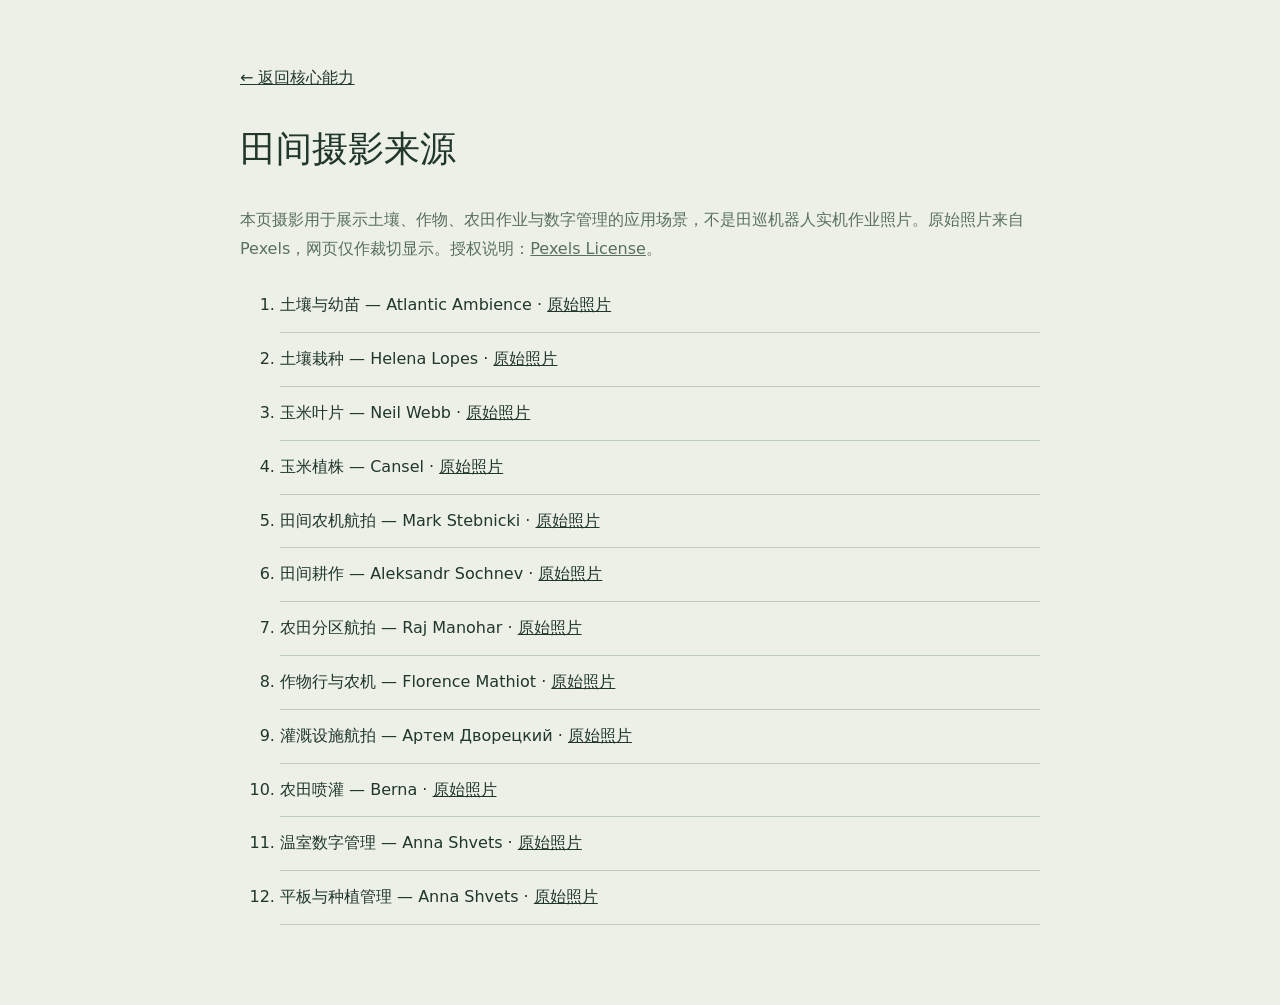
==== media/field/credits.html @ 5a08f679 "Use scroll-driven disassembly and photographic capability choreography" ====
<!doctype html><html lang="zh-CN"><meta charset="utf-8"><meta name="viewport" content="width=device-width,initial-scale=1"><title>田间摄影来源 · 田巡</title><style>body{margin:0;background:#edf0e7;color:#20372a;font:16px/1.8 system-ui,sans-serif}main{max-width:800px;margin:auto;padding:64px 24px}h1{font-size:36px;font-weight:500}a{color:inherit}li{padding:12px 0;border-bottom:1px solid #bccbbb}p{color:#597060}</style><main><a href="../../#features">← 返回核心能力</a><h1>田间摄影来源</h1><p>本页摄影用于展示土壤、作物、农田作业与数字管理的应用场景，不是田巡机器人实机作业照片。原始照片来自 Pexels，网页仅作裁切显示。授权说明：<a href="https://www.pexels.com/license/">Pexels License</a>。</p><ol>
<li>土壤与幼苗 — Atlantic Ambience · <a href="https://www.pexels.com/photo/close-up-of-man-holding-a-seedling-in-soil-in-his-hands-12969371/">原始照片</a></li>
<li>土壤栽种 — Helena Lopes · <a href="https://www.pexels.com/photo/gardener-hands-in-gloves-27176067/">原始照片</a></li>
<li>玉米叶片 — Neil Webb · <a href="https://www.pexels.com/photo/green-leaves-of-plants-on-field-12730085/">原始照片</a></li>
<li>玉米植株 — Cansel · <a href="https://www.pexels.com/photo/close-up-of-corn-leaves-7785260/">原始照片</a></li>
<li>田间农机航拍 — Mark Stebnicki · <a href="https://www.pexels.com/photo/aerial-view-of-tractor-in-lush-green-field-33326118/">原始照片</a></li>
<li>田间耕作 — Aleksandr Sochnev · <a href="https://www.pexels.com/photo/aerial-view-of-tractor-plowing-green-field-30895880/">原始照片</a></li>
<li>农田分区航拍 — Raj Manohar · <a href="https://www.pexels.com/photo/aerial-view-of-a-farmland-17897645/">原始照片</a></li>
<li>作物行与农机 — Florence Mathiot · <a href="https://www.pexels.com/photo/aerial-view-of-tractor-on-lush-green-field-35668884/">原始照片</a></li>
<li>灌溉设施航拍 — Артем Дворецкий · <a href="https://www.pexels.com/photo/watering-installation-on-round-field-20286981/">原始照片</a></li>
<li>农田喷灌 — Berna · <a href="https://www.pexels.com/photo/sprinklers-watering-the-field-18699404/">原始照片</a></li>
<li>温室数字管理 — Anna Shvets · <a href="https://www.pexels.com/photo/female-farmer-using-tablet-for-work-in-hothouse-5230956/">原始照片</a></li>
<li>平板与种植管理 — Anna Shvets · <a href="https://www.pexels.com/photo/female-gardener-using-tablet-for-work-in-greenhouse-5230960/">原始照片</a></li>
</ol></main></html>
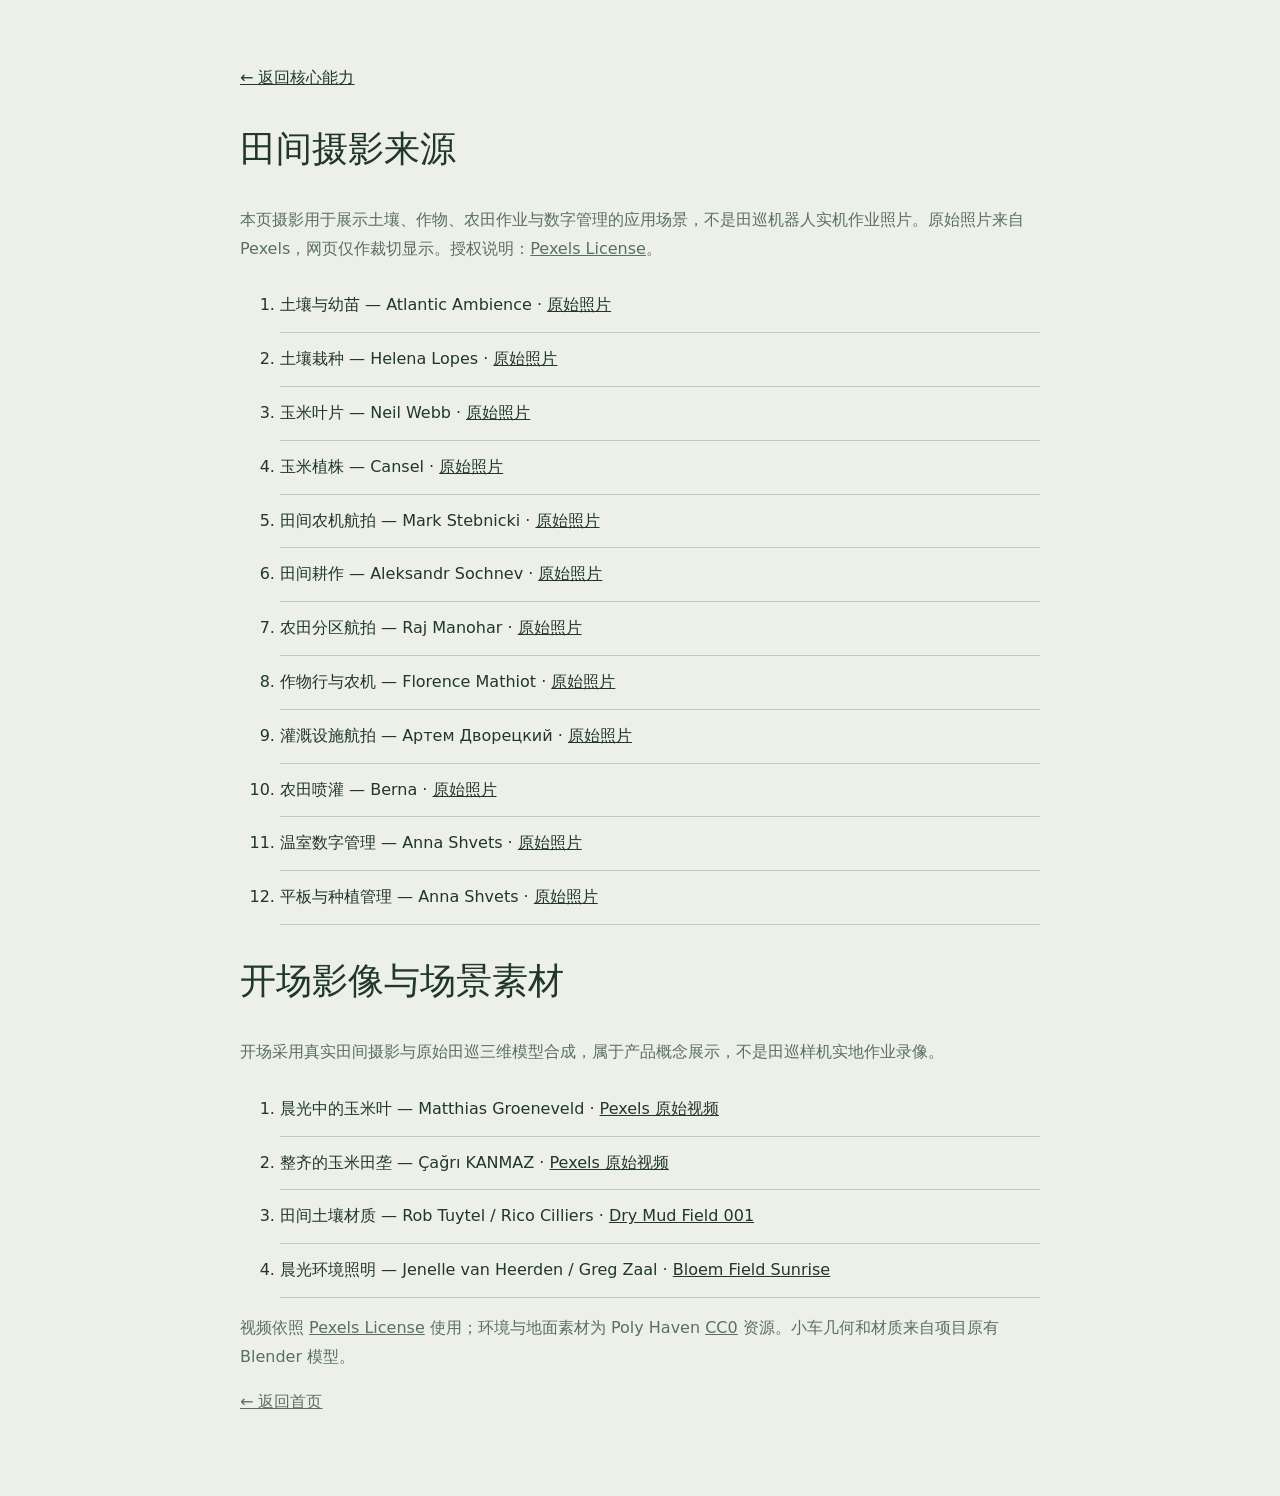
==== commit e976a1d6: "Replace opening with real field footage and a cinematic original-rover reveal" ====
--- a/media/field/credits.html
+++ b/media/field/credits.html
@@ -11,4 +11,9 @@
 <li>农田喷灌 — Berna · <a href="https://www.pexels.com/photo/sprinklers-watering-the-field-18699404/">原始照片</a></li>
 <li>温室数字管理 — Anna Shvets · <a href="https://www.pexels.com/photo/female-farmer-using-tablet-for-work-in-hothouse-5230956/">原始照片</a></li>
 <li>平板与种植管理 — Anna Shvets · <a href="https://www.pexels.com/photo/female-gardener-using-tablet-for-work-in-greenhouse-5230960/">原始照片</a></li>
-</ol></main></html>
+</ol><h1>开场影像与场景素材</h1><p>开场采用真实田间摄影与原始田巡三维模型合成，属于产品概念展示，不是田巡样机实地作业录像。</p><ol>
+<li>晨光中的玉米叶 — Matthias Groeneveld · <a href="https://www.pexels.com/video/a-plant-with-the-sun-setting-behind-it-27581872/">Pexels 原始视频</a></li>
+<li>整齐的玉米田垄 — Çağrı KANMAZ · <a href="https://www.pexels.com/video/neat-rows-of-green-corn-plants-in-a-field-27253894/">Pexels 原始视频</a></li>
+<li>田间土壤材质 — Rob Tuytel / Rico Cilliers · <a href="https://polyhaven.com/a/dry_mud_field_001">Dry Mud Field 001</a></li>
+<li>晨光环境照明 — Jenelle van Heerden / Greg Zaal · <a href="https://polyhaven.com/a/bloem_field_sunrise">Bloem Field Sunrise</a></li>
+</ol><p>视频依照 <a href="https://www.pexels.com/license/">Pexels License</a> 使用；环境与地面素材为 Poly Haven <a href="https://polyhaven.com/license">CC0</a> 资源。小车几何和材质来自项目原有 Blender 模型。</p><p><a href="../../#top">← 返回首页</a></p></main></html>
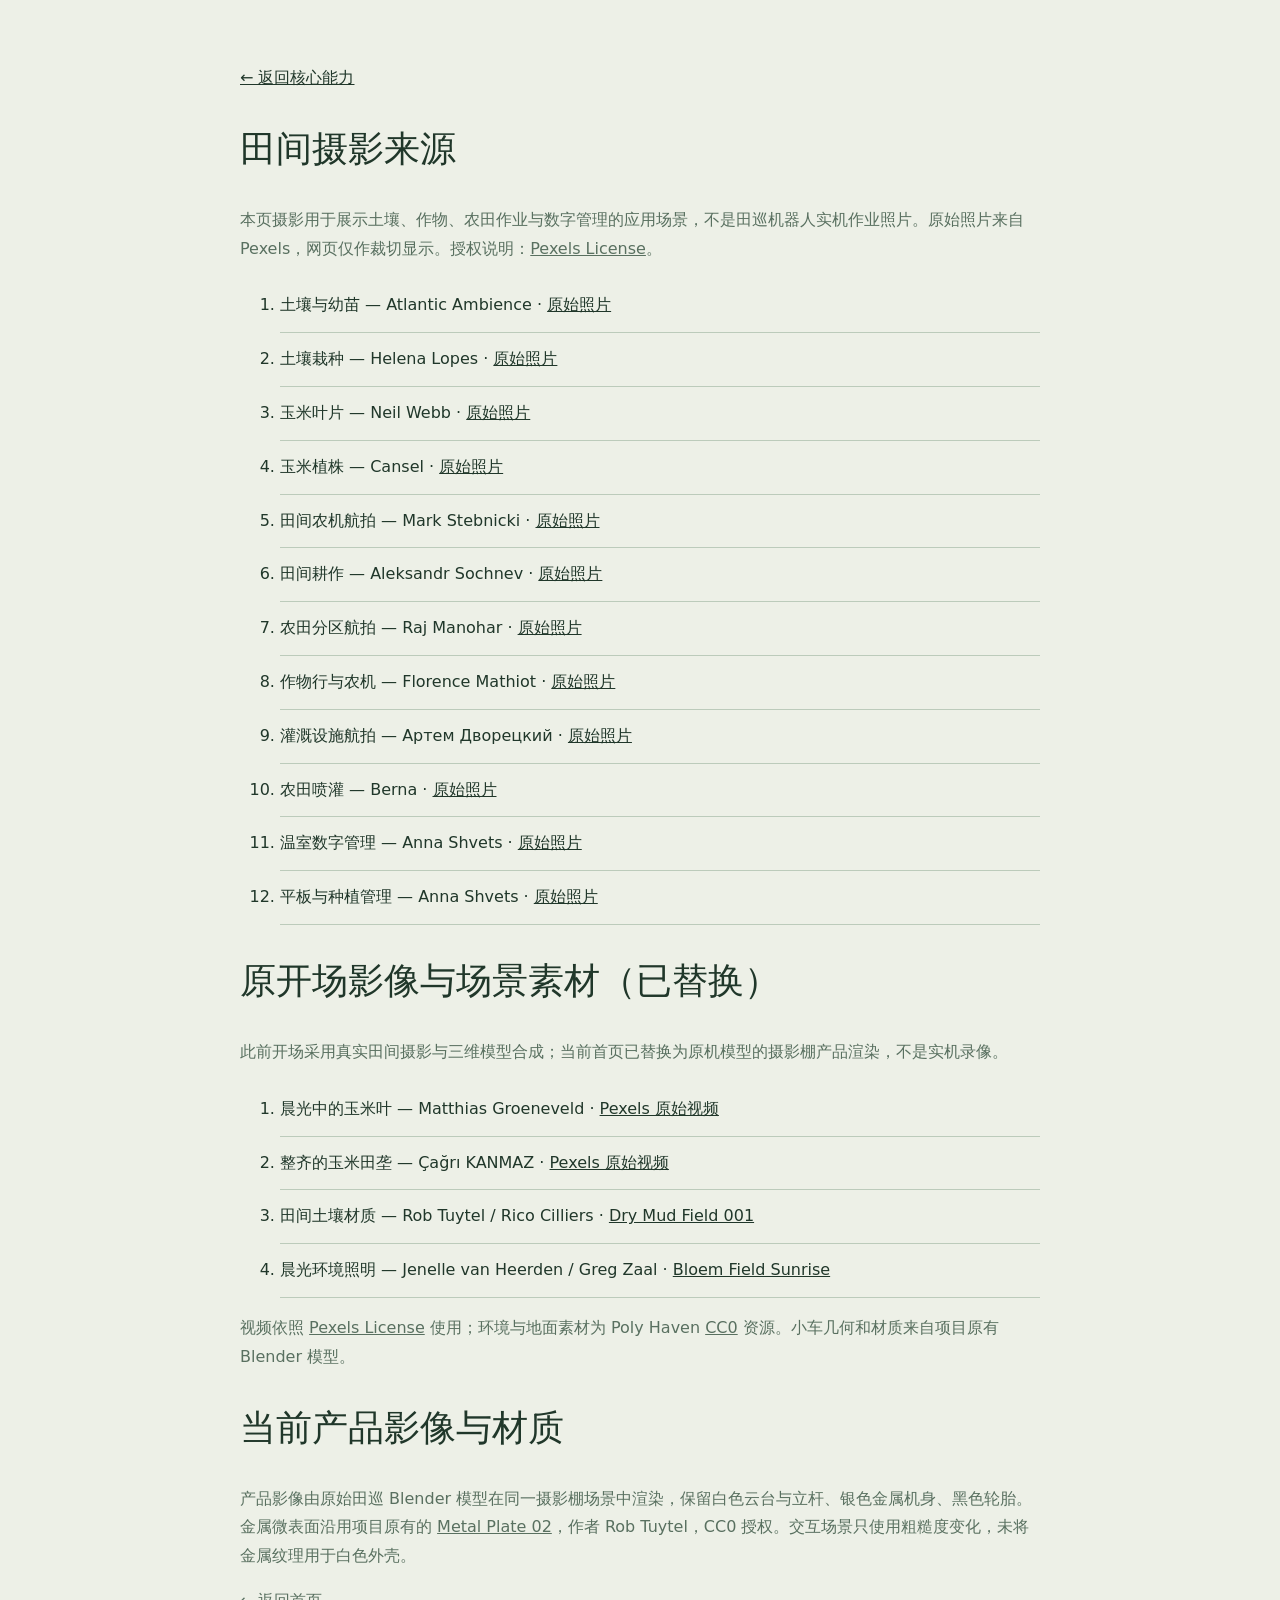
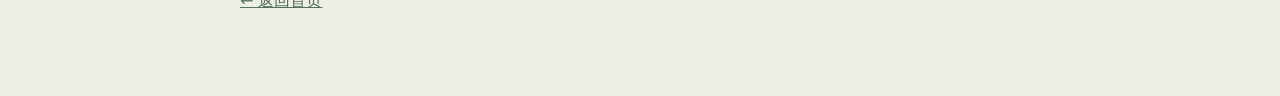
==== commit 04c20794: "Render original rover in a continuous Cycles product film and restore metal micro-surfaces" ====
--- a/media/field/credits.html
+++ b/media/field/credits.html
@@ -11,9 +11,9 @@
 <li>农田喷灌 — Berna · <a href="https://www.pexels.com/photo/sprinklers-watering-the-field-18699404/">原始照片</a></li>
 <li>温室数字管理 — Anna Shvets · <a href="https://www.pexels.com/photo/female-farmer-using-tablet-for-work-in-hothouse-5230956/">原始照片</a></li>
 <li>平板与种植管理 — Anna Shvets · <a href="https://www.pexels.com/photo/female-gardener-using-tablet-for-work-in-greenhouse-5230960/">原始照片</a></li>
-</ol><h1>开场影像与场景素材</h1><p>开场采用真实田间摄影与原始田巡三维模型合成，属于产品概念展示，不是田巡样机实地作业录像。</p><ol>
+</ol><h1>原开场影像与场景素材（已替换）</h1><p>此前开场采用真实田间摄影与三维模型合成；当前首页已替换为原机模型的摄影棚产品渲染，不是实机录像。</p><ol>
 <li>晨光中的玉米叶 — Matthias Groeneveld · <a href="https://www.pexels.com/video/a-plant-with-the-sun-setting-behind-it-27581872/">Pexels 原始视频</a></li>
 <li>整齐的玉米田垄 — Çağrı KANMAZ · <a href="https://www.pexels.com/video/neat-rows-of-green-corn-plants-in-a-field-27253894/">Pexels 原始视频</a></li>
 <li>田间土壤材质 — Rob Tuytel / Rico Cilliers · <a href="https://polyhaven.com/a/dry_mud_field_001">Dry Mud Field 001</a></li>
 <li>晨光环境照明 — Jenelle van Heerden / Greg Zaal · <a href="https://polyhaven.com/a/bloem_field_sunrise">Bloem Field Sunrise</a></li>
-</ol><p>视频依照 <a href="https://www.pexels.com/license/">Pexels License</a> 使用；环境与地面素材为 Poly Haven <a href="https://polyhaven.com/license">CC0</a> 资源。小车几何和材质来自项目原有 Blender 模型。</p><p><a href="../../#top">← 返回首页</a></p></main></html>
+</ol><p>视频依照 <a href="https://www.pexels.com/license/">Pexels License</a> 使用；环境与地面素材为 Poly Haven <a href="https://polyhaven.com/license">CC0</a> 资源。小车几何和材质来自项目原有 Blender 模型。</p><h1>当前产品影像与材质</h1><p>产品影像由原始田巡 Blender 模型在同一摄影棚场景中渲染，保留白色云台与立杆、银色金属机身、黑色轮胎。金属微表面沿用项目原有的 <a href="https://polyhaven.com/a/metal_plate_02">Metal Plate 02</a>，作者 Rob Tuytel，CC0 授权。交互场景只使用粗糙度变化，未将金属纹理用于白色外壳。</p><p><a href="../../#top">← 返回首页</a></p></main></html>
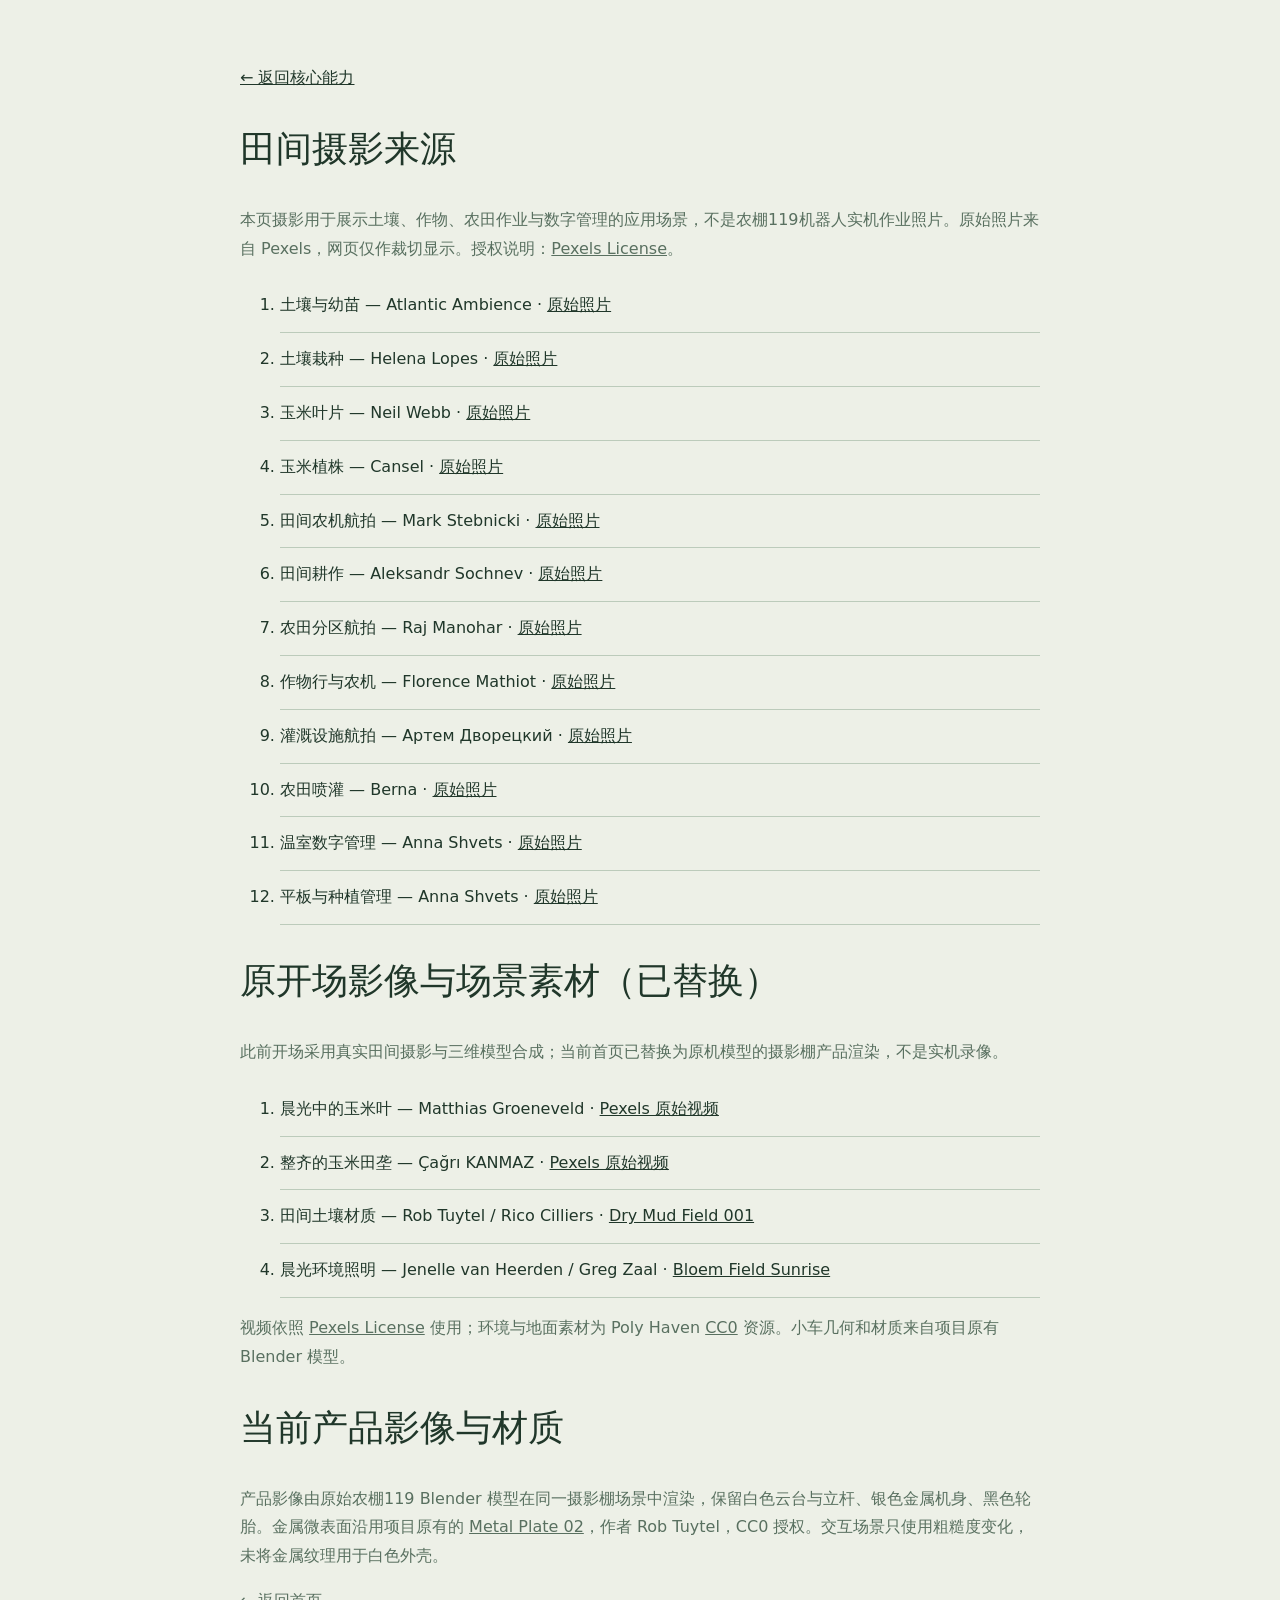
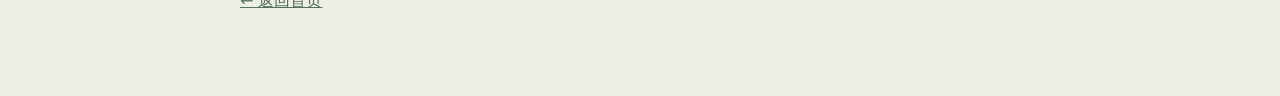
==== commit 8cb8b447: "Rename project to 农棚119" ====
--- a/media/field/credits.html
+++ b/media/field/credits.html
@@ -1,4 +1,4 @@
-<!doctype html><html lang="zh-CN"><meta charset="utf-8"><meta name="viewport" content="width=device-width,initial-scale=1"><title>田间摄影来源 · 田巡</title><style>body{margin:0;background:#edf0e7;color:#20372a;font:16px/1.8 system-ui,sans-serif}main{max-width:800px;margin:auto;padding:64px 24px}h1{font-size:36px;font-weight:500}a{color:inherit}li{padding:12px 0;border-bottom:1px solid #bccbbb}p{color:#597060}</style><main><a href="../../#features">← 返回核心能力</a><h1>田间摄影来源</h1><p>本页摄影用于展示土壤、作物、农田作业与数字管理的应用场景，不是田巡机器人实机作业照片。原始照片来自 Pexels，网页仅作裁切显示。授权说明：<a href="https://www.pexels.com/license/">Pexels License</a>。</p><ol>
+<!doctype html><html lang="zh-CN"><meta charset="utf-8"><meta name="viewport" content="width=device-width,initial-scale=1"><title>田间摄影来源 · 农棚119</title><style>body{margin:0;background:#edf0e7;color:#20372a;font:16px/1.8 system-ui,sans-serif}main{max-width:800px;margin:auto;padding:64px 24px}h1{font-size:36px;font-weight:500}a{color:inherit}li{padding:12px 0;border-bottom:1px solid #bccbbb}p{color:#597060}</style><main><a href="../../#features">← 返回核心能力</a><h1>田间摄影来源</h1><p>本页摄影用于展示土壤、作物、农田作业与数字管理的应用场景，不是农棚119机器人实机作业照片。原始照片来自 Pexels，网页仅作裁切显示。授权说明：<a href="https://www.pexels.com/license/">Pexels License</a>。</p><ol>
 <li>土壤与幼苗 — Atlantic Ambience · <a href="https://www.pexels.com/photo/close-up-of-man-holding-a-seedling-in-soil-in-his-hands-12969371/">原始照片</a></li>
 <li>土壤栽种 — Helena Lopes · <a href="https://www.pexels.com/photo/gardener-hands-in-gloves-27176067/">原始照片</a></li>
 <li>玉米叶片 — Neil Webb · <a href="https://www.pexels.com/photo/green-leaves-of-plants-on-field-12730085/">原始照片</a></li>
@@ -16,4 +16,4 @@
 <li>整齐的玉米田垄 — Çağrı KANMAZ · <a href="https://www.pexels.com/video/neat-rows-of-green-corn-plants-in-a-field-27253894/">Pexels 原始视频</a></li>
 <li>田间土壤材质 — Rob Tuytel / Rico Cilliers · <a href="https://polyhaven.com/a/dry_mud_field_001">Dry Mud Field 001</a></li>
 <li>晨光环境照明 — Jenelle van Heerden / Greg Zaal · <a href="https://polyhaven.com/a/bloem_field_sunrise">Bloem Field Sunrise</a></li>
-</ol><p>视频依照 <a href="https://www.pexels.com/license/">Pexels License</a> 使用；环境与地面素材为 Poly Haven <a href="https://polyhaven.com/license">CC0</a> 资源。小车几何和材质来自项目原有 Blender 模型。</p><h1>当前产品影像与材质</h1><p>产品影像由原始田巡 Blender 模型在同一摄影棚场景中渲染，保留白色云台与立杆、银色金属机身、黑色轮胎。金属微表面沿用项目原有的 <a href="https://polyhaven.com/a/metal_plate_02">Metal Plate 02</a>，作者 Rob Tuytel，CC0 授权。交互场景只使用粗糙度变化，未将金属纹理用于白色外壳。</p><p><a href="../../#top">← 返回首页</a></p></main></html>
+</ol><p>视频依照 <a href="https://www.pexels.com/license/">Pexels License</a> 使用；环境与地面素材为 Poly Haven <a href="https://polyhaven.com/license">CC0</a> 资源。小车几何和材质来自项目原有 Blender 模型。</p><h1>当前产品影像与材质</h1><p>产品影像由原始农棚119 Blender 模型在同一摄影棚场景中渲染，保留白色云台与立杆、银色金属机身、黑色轮胎。金属微表面沿用项目原有的 <a href="https://polyhaven.com/a/metal_plate_02">Metal Plate 02</a>，作者 Rob Tuytel，CC0 授权。交互场景只使用粗糙度变化，未将金属纹理用于白色外壳。</p><p><a href="../../#top">← 返回首页</a></p></main></html>
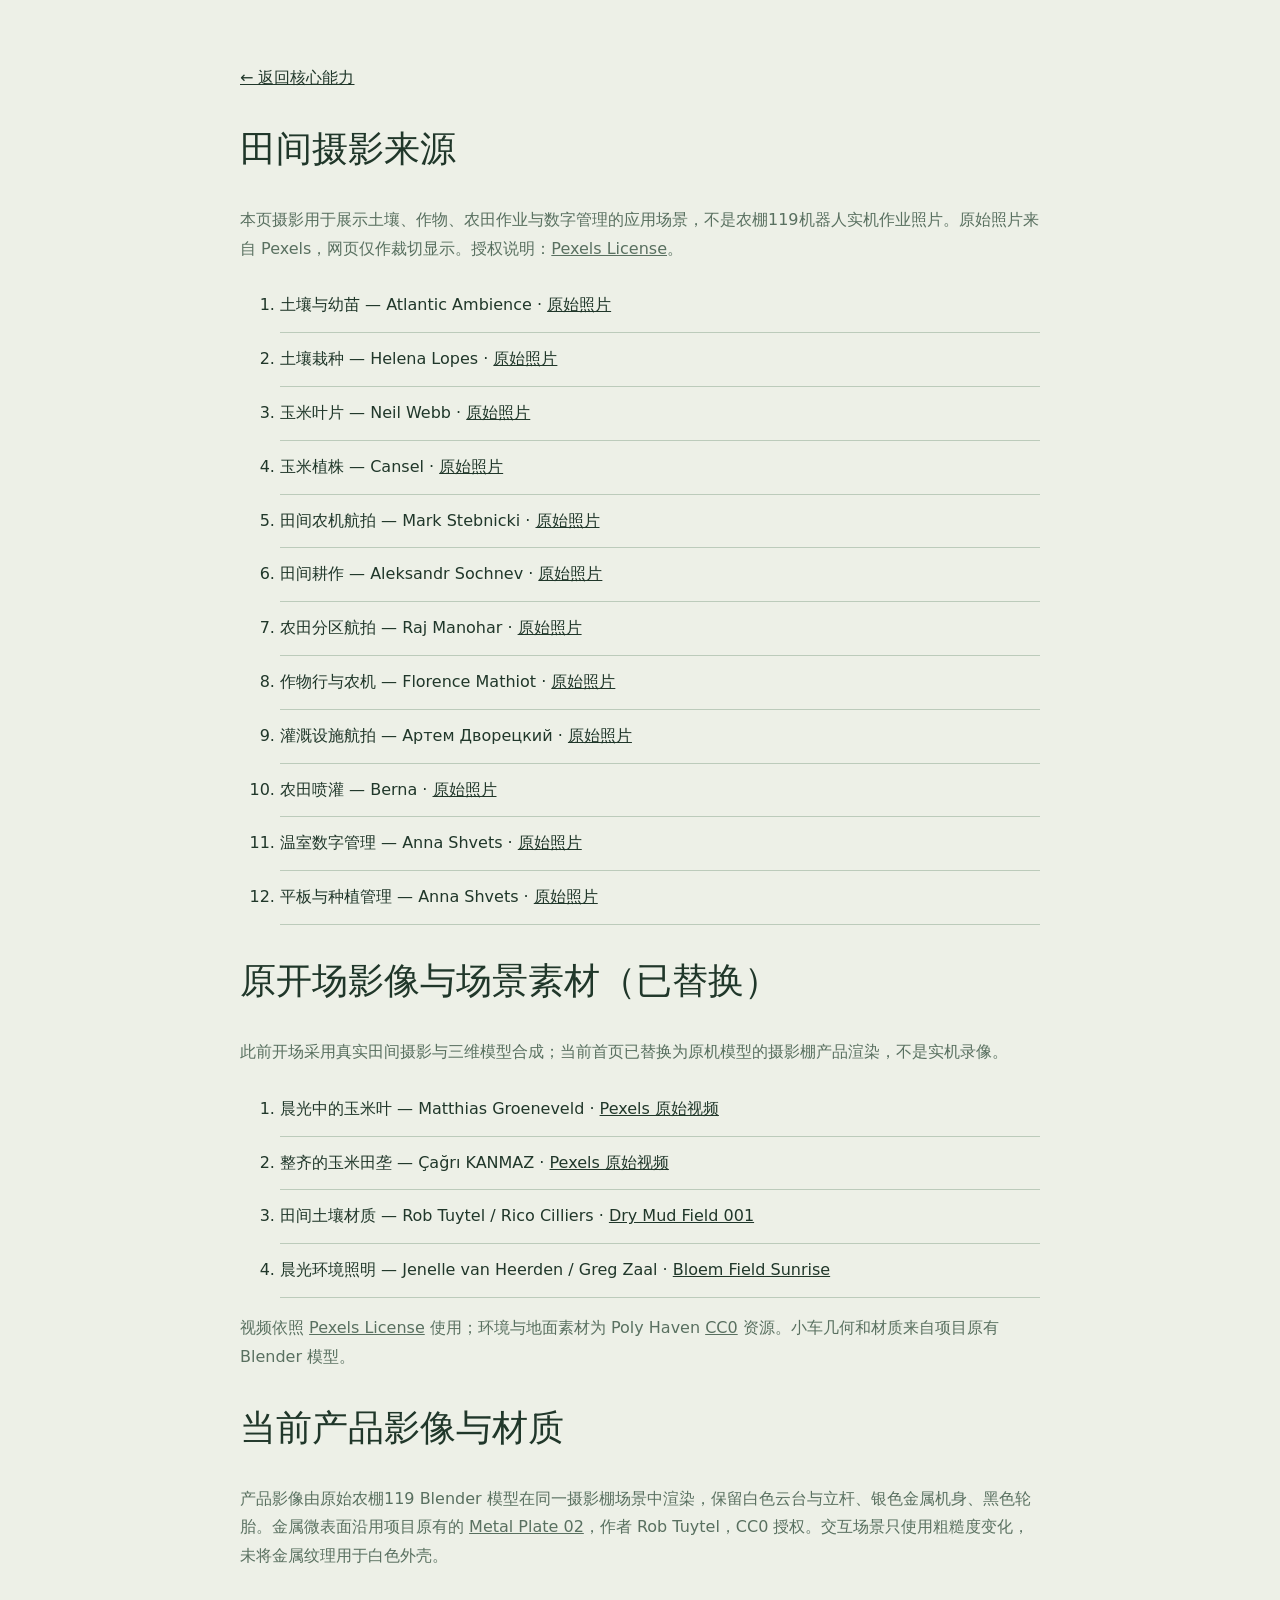
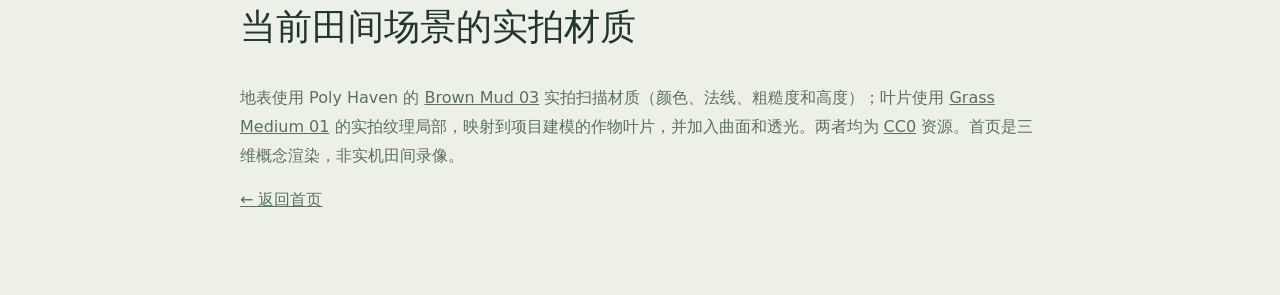
==== commit af69245b: "Improve field realism, add pointer gimbal and report-based benefits" ====
--- a/media/field/credits.html
+++ b/media/field/credits.html
@@ -16,4 +16,4 @@
 <li>整齐的玉米田垄 — Çağrı KANMAZ · <a href="https://www.pexels.com/video/neat-rows-of-green-corn-plants-in-a-field-27253894/">Pexels 原始视频</a></li>
 <li>田间土壤材质 — Rob Tuytel / Rico Cilliers · <a href="https://polyhaven.com/a/dry_mud_field_001">Dry Mud Field 001</a></li>
 <li>晨光环境照明 — Jenelle van Heerden / Greg Zaal · <a href="https://polyhaven.com/a/bloem_field_sunrise">Bloem Field Sunrise</a></li>
-</ol><p>视频依照 <a href="https://www.pexels.com/license/">Pexels License</a> 使用；环境与地面素材为 Poly Haven <a href="https://polyhaven.com/license">CC0</a> 资源。小车几何和材质来自项目原有 Blender 模型。</p><h1>当前产品影像与材质</h1><p>产品影像由原始农棚119 Blender 模型在同一摄影棚场景中渲染，保留白色云台与立杆、银色金属机身、黑色轮胎。金属微表面沿用项目原有的 <a href="https://polyhaven.com/a/metal_plate_02">Metal Plate 02</a>，作者 Rob Tuytel，CC0 授权。交互场景只使用粗糙度变化，未将金属纹理用于白色外壳。</p><p><a href="../../#top">← 返回首页</a></p></main></html>
+</ol><p>视频依照 <a href="https://www.pexels.com/license/">Pexels License</a> 使用；环境与地面素材为 Poly Haven <a href="https://polyhaven.com/license">CC0</a> 资源。小车几何和材质来自项目原有 Blender 模型。</p><h1>当前产品影像与材质</h1><p>产品影像由原始农棚119 Blender 模型在同一摄影棚场景中渲染，保留白色云台与立杆、银色金属机身、黑色轮胎。金属微表面沿用项目原有的 <a href="https://polyhaven.com/a/metal_plate_02">Metal Plate 02</a>，作者 Rob Tuytel，CC0 授权。交互场景只使用粗糙度变化，未将金属纹理用于白色外壳。</p><h1>当前田间场景的实拍材质</h1><p>地表使用 Poly Haven 的 <a href="https://polyhaven.com/a/brown_mud_03">Brown Mud 03</a> 实拍扫描材质（颜色、法线、粗糙度和高度）；叶片使用 <a href="https://polyhaven.com/a/grass_medium_01">Grass Medium 01</a> 的实拍纹理局部，映射到项目建模的作物叶片，并加入曲面和透光。两者均为 <a href="https://polyhaven.com/license">CC0</a> 资源。首页是三维概念渲染，非实机田间录像。</p><p><a href="../../#top">← 返回首页</a></p></main></html>
